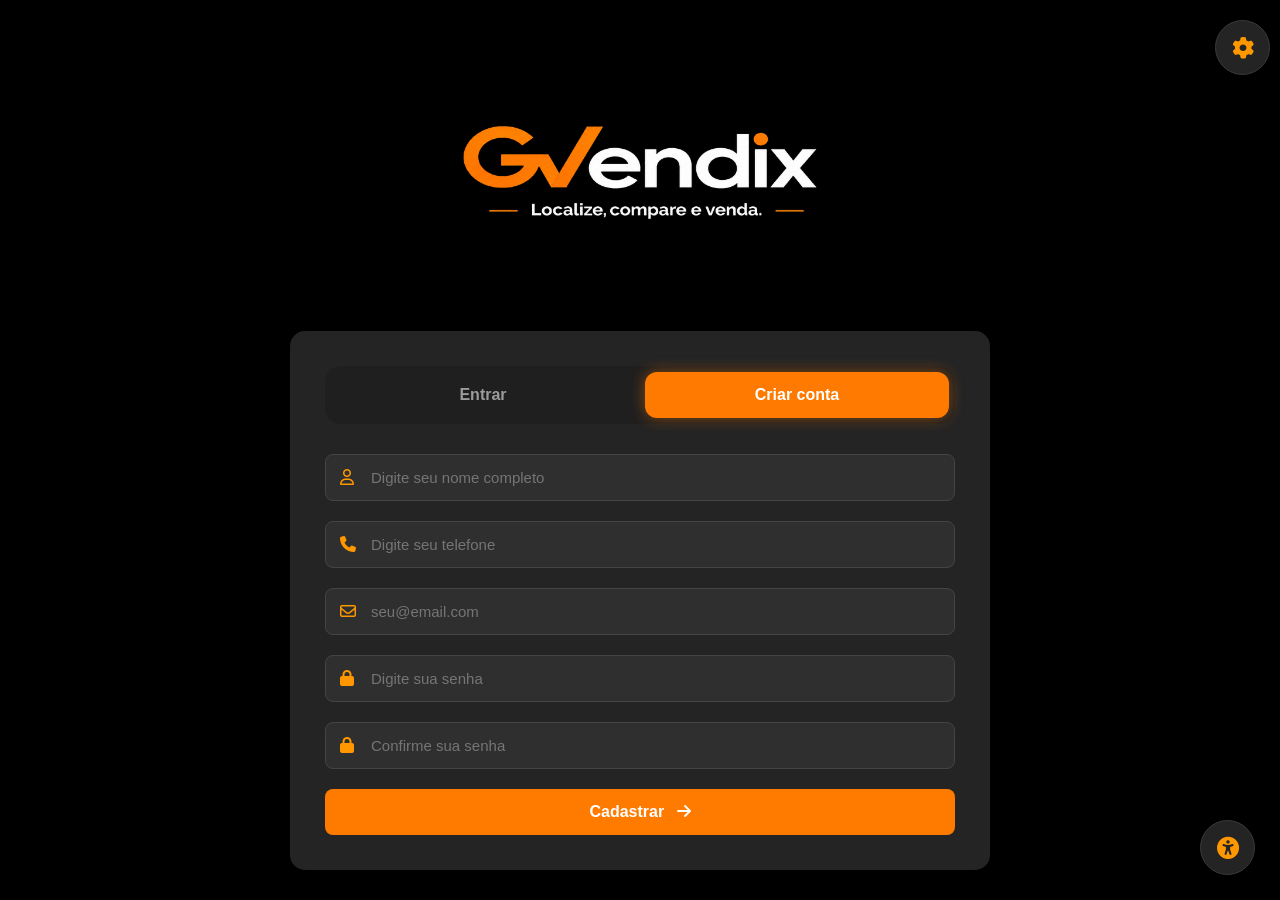
==== FRONT/view/html/indexEscuro.html @ 5c5d2b64 "Subindo as telasde cadastro e login com temas claro e escuro e botões de acessibilidade funcionando." ====
<!DOCTYPE html>
<html lang="pt-br">

<head>
    <meta charset="UTF-8">
    <meta name="viewport" content="width=device-width, initial-scale=1.0">

    <title>Cadastro</title>

    <link rel="stylesheet" href="../css/cadastro.css">
    <link rel="stylesheet" href="../css/mensagens.css">
    <link rel="stylesheet" href="../css/mudarTema.css">
    <link rel="stylesheet" href="../css/acessibilidade.css">

    <link rel="stylesheet" href="https://cdnjs.cloudflare.com/ajax/libs/font-awesome/6.5.1/css/all.min.css">

    <script src="../js/mascaras.js" defer></script>
    <script src="../../../BACK/validation/validacoes.js" defer></script>
    <script src="../js/mudarTema.js" defer></script>
    <script src="../js/acessibilidade.js" defer></script>
</head>

<body>
    <section class="mudarTema">

        <button id="btnConfig">
            <i class="fa-solid fa-gear"></i>
        </button>

        <div id="menuTema">
            <a href="./cadastroClaro.html">
                <i class="fa-solid fa-sun"></i>
                Tema Claro
            </a>

            <a href="./indexEscuro.html">
                <i class="fa-solid fa-moon"></i>
                Tema Escuro
            </a>
        </div>

    </section>

    <section class="acessibilidade">

        <button id="btnAcessibilidade">
            <i id="iconeAcess" class="fa-solid fa-universal-access"></i>
        </button>

        <div id="menuAcessibilidade">

            <h3>Acessibilidade</h3>

            <button id="btnLeitura">
                <i class="fa-solid fa-volume-high"></i>
                Leitura por voz
            </button>

            <button id="btnAumentar">
                <i class="fa-solid fa-plus"></i>
                Aumentar elementos
            </button>

            <button id="btnDiminuir">
                <i class="fa-solid fa-minus"></i>
                Diminuir elementos
            </button>

            <button id="btnSaturacao">
                <i class="fa-solid fa-circle-half-stroke"></i>
                Saturação
            </button>

        </div>

    </section>

    <main class="container">

        <section class="logo">
            <img src="../logo.png" alt="Logo da gvendix">
        </section>

        <section id="formulario">

            <div class="botoes">
                <a href="../html/loginEscuro.html" class="btn entrar">Entrar</a>
                <a href="../html/indexEscuro.html" class="btn criarConta ativo">Criar conta</a>
            </div>

            <form>
                <div class="input-box">
                    <i class="fa-regular fa-user"></i>
                    <input type="text" placeholder="Digite seu nome completo">
                </div>

                <div class="input-box">
                    <i class="fa-solid fa-phone"></i>
                    <input type="tel" id="telefone" maxlength="15" placeholder="Digite seu telefone">
                </div>

                <div class="input-box">
                    <i class="fa-regular fa-envelope"></i>
                    <input type="email" placeholder="seu@email.com">
                </div>

                <div class="input-box">
                    <i class="fa-solid fa-lock"></i>
                    <input type="password" placeholder="Digite sua senha">

                </div>

                <div class="input-box">
                    <i class="fa-solid fa-lock"></i>
                    <input type="password" placeholder="Confirme sua senha">

                </div>

                <button id="btnCadastrar">
                    Cadastrar
                    <i class="fa-solid fa-arrow-right"></i>
                </button>

            </form>

        </section>

    </main>

</body>

</html>
---- FRONT/view/css/cadastro.css ----
* {
    margin: 0;
    padding: 0;
    box-sizing: border-box;
    font-family: "Inter", sans-serif;
}

body {
    min-height: 100vh;

    display: flex;
    justify-content: center;
    align-items: center;

    background-color: black;
    padding: 20px;
}

.container {
    width: 100%;
    max-width: 700px;
}

.logo {
    display: flex;
    justify-content: center;
    width: 100%;
    height: 300px;
}


.titulo {
    text-align: center;
    margin-bottom: 25px;
}

.titulo h1 {
    font-size: 40px;
    color: #222;
    margin-bottom: 8px;
}

.titulo p {
    color: #666;
    font-size: 15px;
}

.botoes {
    display: flex;
    gap: 10px;

    background: #1f1f1f;
    padding: 6px;
    border-radius: 16px;

    margin-bottom: 30px;
}

.btn {
    flex: 1;

    text-decoration: none;

    text-align: center;

    padding: 14px 0;

    border-radius: 12px;

    font-weight: 600;
    font-size: 16px;

    transition: .3s;
}

.entrar {
    background: transparent;
    color: #9c9c9c;
}

.entrar:hover {
    background: #2d2d2d;
}

.ativo {
    background: #ff7a00;
    color: white;

    box-shadow: 0 0 15px rgba(255, 122, 0, .45);
}

.ativo:hover {
    background: #ff8b1f;
}

#formulario {
    background: #242424;

    padding: 35px;

    border-radius: 15px;

    box-shadow: 0px 8px 20px rgba(0, 0, 0, 0.35);
}

form {
    display: flex;
    flex-direction: column;
}

legend {
    text-align: center;

    color: white;

    font-size: 25px;
    font-weight: bold;

    margin-bottom: 25px;
}

legend i {
    margin-right: 8px;
}

.input-box {
    position: relative;
    width: 100%;
    margin-bottom: 20px;
}

.input-box input {
    width: 100%;

    padding: 14px 45px;

    border: none;
    border-radius: 8px;

    outline: none;

    font-size: 15px;
    background: #2F2F2F;
    border: 1px solid #444;

}

.input-box i {
    position: absolute;

    top: 50%;
    transform: translateY(-50%);

    color: #ff9800;
}

.input-box i:first-child {
    left: 15px;
}

#btnCadastrar {
    width: 100%;

    padding: 14px;

    border: none;
    border-radius: 8px;

    background-color: #ff7b00;

    color: white;

    font-size: 16px;
    font-weight: bold;

    cursor: pointer;

    transition: 0.3s;
}

#btnCadastrar:hover {
    background-color: #e96f00;
}

#btnCadastrar i {
    margin-left: 8px;
}
---- FRONT/view/css/mensagens.css ----
.alert {
    color: white;
    padding: 20px;
    margin-bottom: 5px;
}

.alert.alert-danger {background-color: #f44336;}
.alert.alert-success {background-color: #4CAF50;}
.alert.alert-info {background-color: #2196F3;}
.alert.alert-warning {background-color: #ff9800;}

.closebtn {
    font-weight: bold;
    float: right;
    font-size: 22px;
    line-height: 20px;
    cursor: pointer;
    transition: 0.3s;
}

.closebtn:hover {
    color: black;
}
---- FRONT/view/css/mudarTema.css ----
.mudarTema {
    position: fixed;
    top: 20px;
    right: 10px;
    z-index: 1000;
}

/* Botão da engrenagem */
#btnConfig {
    width: 55px;
    height: 55px;

    display: flex;
    justify-content: center;
    align-items: center;

    border: none;
    border-radius: 50%;

    background: #242424;
    border: 1px solid #3A3A3A;

    color: #FF9800;

    font-size: 22px;

    cursor: pointer;

    box-shadow: 0 6px 15px rgba(0, 0, 0, .35);

    transition: .3s;
}

#btnConfig:hover {
    background: #303030;
    transform: rotate(90deg);
}

/* Menu */
#menuTema {
    position: absolute;

    top: 70px;
    right: 0;

    width: 200px;

    background: #242424;

    border: 1px solid #3A3A3A;

    border-radius: 12px;

    overflow: hidden;

    display: none;

    box-shadow: 0 10px 25px rgba(0, 0, 0, .4);
}

/* Título */
#menuTema h3 {
    padding: 15px;

    color: white;

    font-size: 15px;

    border-bottom: 1px solid #3A3A3A;
}

/* Opções */
#menuTema a {
    display: flex;
    align-items: center;
    gap: 12px;

    padding: 15px;

    color: #E5E5E5;

    text-decoration: none;

    transition: .25s;
}

/* Ícones */
#menuTema i {
    color: #FF9800;
    width: 20px;
    text-align: center;
}

/* Hover */
#menuTema a:hover {
    background: #FF9800;
    color: white;
}

#menuTema a:hover i {
    color: white;
}
---- FRONT/view/css/acessibilidade.css ----
/* ============================
   ACESSIBILIDADE
============================ */

.acessibilidade {
    position: fixed;
    right: 25px;
    bottom: 25px;
    z-index: 999;
}

.formulario {
    position: relative;
    z-index: 1;
}


/* Botão ♿ */

#btnAcessibilidade {
    width: 55px;
    height: 55px;

    display: flex;
    justify-content: center;
    align-items: center;

    border: 1px solid #3A3A3A;
    border-radius: 50%;

    background: #242424;
    color: #FF9800;

    font-size: 22px;
    cursor: pointer;

    box-shadow: 0 6px 15px rgba(0,0,0,.35);

    transition: .3s;
}


#btnAcessibilidade:hover {
    background: #303030;
    transform: scale(1.08);
}


/* Menu */

#menuAcessibilidade {

    position: absolute;

    bottom: 70px;
    right: 0;

    width: 230px;

    background: #242424;

    border: 1px solid #3A3A3A;
    border-radius: 12px;

    overflow: hidden;

    display: none;

    box-shadow: 0 10px 25px rgba(0,0,0,.4);
}


/* Título */

#menuAcessibilidade h3 {

    padding: 15px;

    color: white;

    font-size: 15px;

    border-bottom: 1px solid #3A3A3A;
}



/* Botões */

#menuAcessibilidade button {

    width: 100%;

    display: flex;
    align-items: center;

    gap: 12px;

    padding: 15px;

    background: transparent;

    border: none;

    color: #E5E5E5;

    font-size: 15px;

    text-align: left;

    cursor: pointer;

    transition: .25s;
}


#menuAcessibilidade button i {

    color: #FF9800;

    width: 20px;

    text-align: center;
}



#menuAcessibilidade button:hover {

    background: #FF9800;

    color: white;
}


#menuAcessibilidade button:hover i {

    color: white;
}



/* ============================
   TABLETS
============================ */

@media (max-width:900px){

    .container{
        max-width:450px;
        margin:auto;
    }

}



/* ============================
   CELULARES
============================ */

@media (max-width:600px){

    .acessibilidade {

        right:12px;
        bottom:12px;

    }


    #btnAcessibilidade {

        width:42px;
        height:42px;

        font-size:17px;

    }


    #menuAcessibilidade {

        width:200px;

        bottom:55px;

        border-radius:10px;

    }


    .container {

        width:calc(100% - 32px);

        margin:auto;

        padding-bottom:80px;

    }


    .formulario {

        width:100%;

        padding:20px;

    }

}



/* ============================
   CELULARES MUITO PEQUENOS
============================ */

@media (max-width:360px){


    .acessibilidade {

        right:10px;
        bottom:10px;

    }


    #btnAcessibilidade {

        width:40px;
        height:40px;

        font-size:16px;

    }


    #menuAcessibilidade {

        width:190px;

    }


    .formulario {

        padding:18px;

    }

}
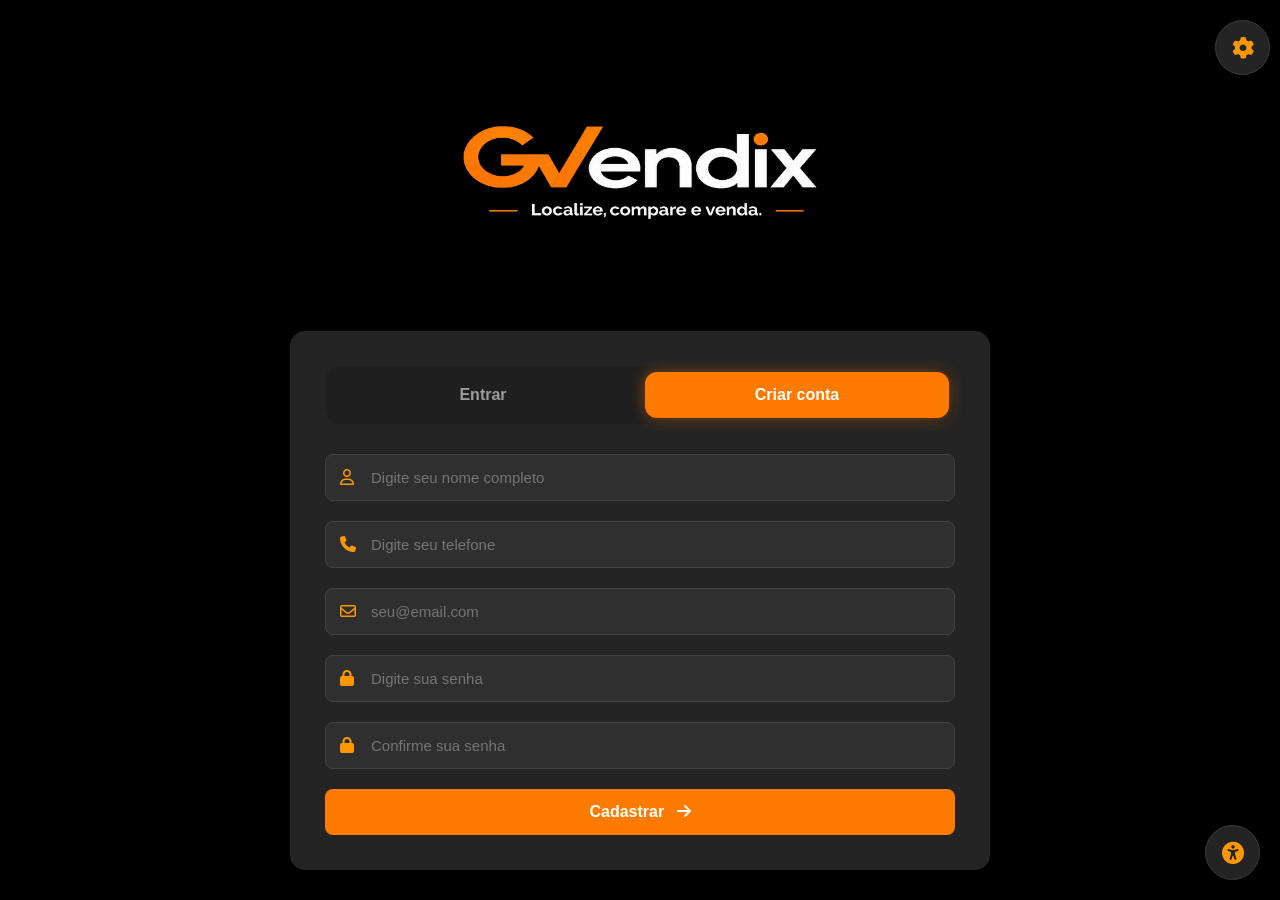
==== commit f40cf598: "Subindo css ok com responsividade ok" ====
--- a/FRONT/view/html/indexEscuro.html
+++ b/FRONT/view/html/indexEscuro.html
@@ -78,7 +78,7 @@
     <main class="container">
 
         <section class="logo">
-            <img src="../logo.png" alt="Logo da gvendix">
+            <img src="../imagens/logo.png" alt="Logo da gvendix">
         </section>
 
         <section id="formulario">
--- a/FRONT/view/css/acessibilidade.css
+++ b/FRONT/view/css/acessibilidade.css
@@ -1,12 +1,13 @@
-/* ============================
-   ACESSIBILIDADE
-============================ */
-
 .acessibilidade {
-    position: fixed;
-    right: 25px;
-    bottom: 25px;
-    z-index: 999;
+    position: fixed !important;
+
+    right: 20px;
+    bottom: 20px;
+
+    z-index: 999999;
+
+    width: max-content;
+    height: max-content;
 }
 
 .formulario {
@@ -15,8 +16,6 @@
 }
 
 
-/* Botão ♿ */
-
 #btnAcessibilidade {
     width: 55px;
     height: 55px;
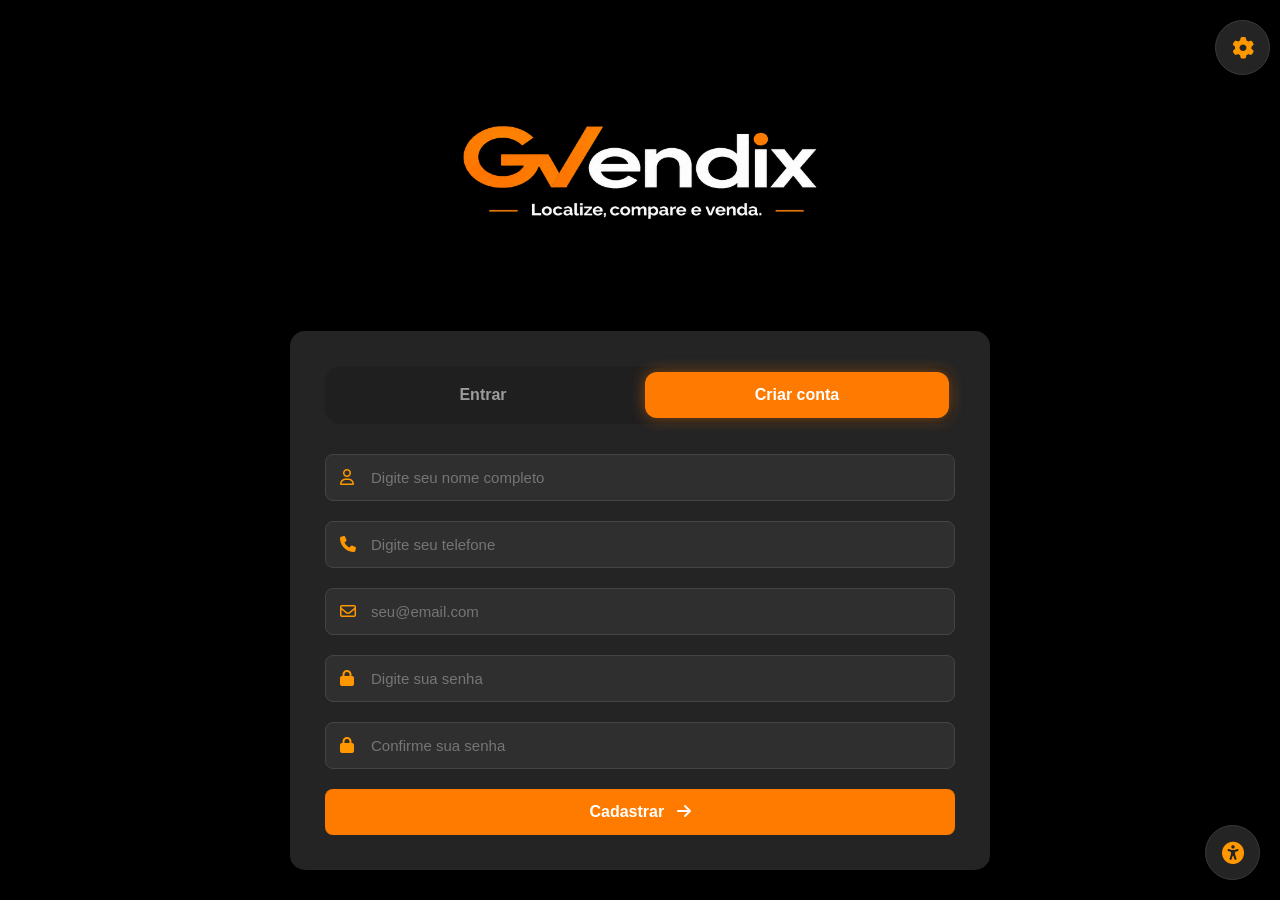
==== commit 3bcc9e13: "Atualizações, atualização de dados está pegando, e arrumei o bug do banco" ====
--- a/FRONT/view/html/indexEscuro.html
+++ b/FRONT/view/html/indexEscuro.html
@@ -5,7 +5,7 @@
     <meta charset="UTF-8">
     <meta name="viewport" content="width=device-width, initial-scale=1.0">
 
-    <title>Cadastro</title>
+    <title>Cadastro escuro</title>
 
     <link rel="stylesheet" href="../css/cadastro.css">
     <link rel="stylesheet" href="../css/mensagens.css">
@@ -15,9 +15,11 @@
     <link rel="stylesheet" href="https://cdnjs.cloudflare.com/ajax/libs/font-awesome/6.5.1/css/all.min.css">
 
     <script src="../js/mascaras.js" defer></script>
-    <script src="../../../BACK/validation/validacoes.js" defer></script>
     <script src="../js/mudarTema.js" defer></script>
     <script src="../js/acessibilidade.js" defer></script>
+    <script src="../js/api.js" defer></script>
+    <script src="../../controller_view/cadastrar.js" defer></script>
+
 </head>
 
 <body>
@@ -81,38 +83,41 @@
             <img src="../imagens/logo.png" alt="Logo da gvendix">
         </section>
 
-        <section id="formulario">
+        <section id="formularioCadastro">
 
             <div class="botoes">
                 <a href="../html/loginEscuro.html" class="btn entrar">Entrar</a>
                 <a href="../html/indexEscuro.html" class="btn criarConta ativo">Criar conta</a>
             </div>
 
-            <form>
+            <form id="frmUsuario">
+
+                <div id="divMensagens"></div>
+
                 <div class="input-box">
                     <i class="fa-regular fa-user"></i>
-                    <input type="text" placeholder="Digite seu nome completo">
+                    <input type="text" name="nome" id="nome" placeholder="Digite seu nome completo">
                 </div>
 
                 <div class="input-box">
                     <i class="fa-solid fa-phone"></i>
-                    <input type="tel" id="telefone" maxlength="15" placeholder="Digite seu telefone">
+                    <input type="tel" name="telefone" id="telefone" maxlength="15" placeholder="Digite seu telefone">
                 </div>
 
                 <div class="input-box">
                     <i class="fa-regular fa-envelope"></i>
-                    <input type="email" placeholder="seu@email.com">
+                    <input type="email" name="email" id="email" placeholder="seu@email.com">
                 </div>
 
                 <div class="input-box">
                     <i class="fa-solid fa-lock"></i>
-                    <input type="password" placeholder="Digite sua senha">
+                    <input type="password" name="senha" id="senha" placeholder="Digite sua senha">
 
                 </div>
 
                 <div class="input-box">
                     <i class="fa-solid fa-lock"></i>
-                    <input type="password" placeholder="Confirme sua senha">
+                    <input type="password" name="confirSenha" id="confirSenha" placeholder="Confirme sua senha">
 
                 </div>
 
--- a/FRONT/view/css/cadastro.css
+++ b/FRONT/view/css/cadastro.css
@@ -93,7 +93,7 @@
     background: #ff8b1f;
 }
 
-#formulario {
+#formularioCadastro {
     background: #242424;
 
     padding: 35px;
@@ -140,9 +140,9 @@
     outline: none;
 
     font-size: 15px;
+    color: white;
     background: #2F2F2F;
     border: 1px solid #444;
-
 }
 
 .input-box i {
